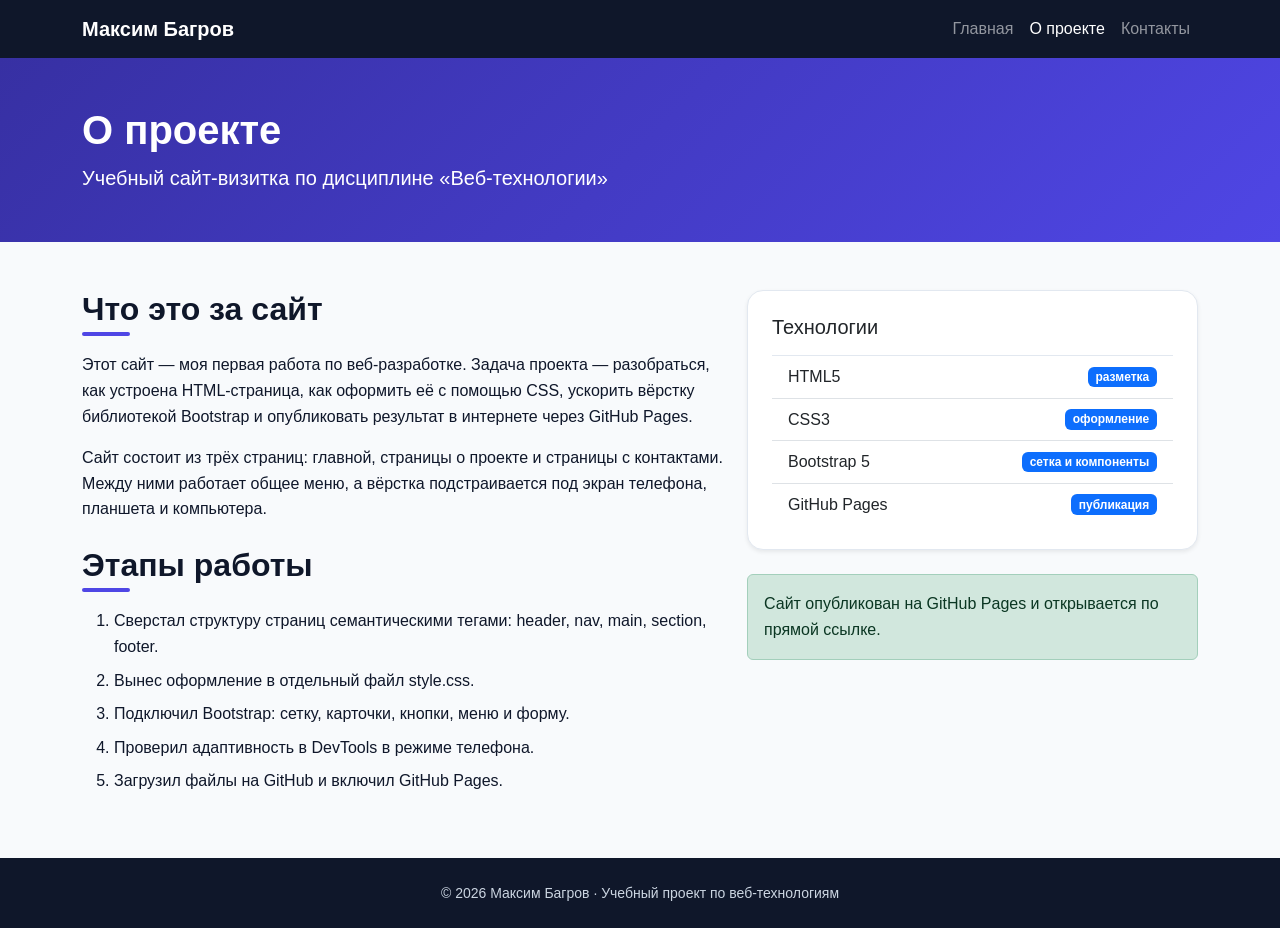
==== about.html @ 53c6dbe7 "Add about.html for project overview" ====
<!doctype html>
<html lang="ru">
<head>
  <meta charset="UTF-8">
  <meta name="viewport" content="width=device-width, initial-scale=1.0">
  <title>О проекте — Максим Багров</title>
  <link href="https://cdn.jsdelivr.net/npm/bootstrap@5.3.3/dist/css/bootstrap.min.css" rel="stylesheet">
  <link rel="stylesheet" href="style.css">
</head>
<body>

  <header>
    <nav class="navbar navbar-expand-md navbar-dark main-nav">
      <div class="container">
        <a class="navbar-brand fw-bold" href="index.html">Максим Багров</a>
        <button class="navbar-toggler" type="button" data-bs-toggle="collapse" data-bs-target="#menu"
                aria-controls="menu" aria-expanded="false" aria-label="Открыть меню">
          <span class="navbar-toggler-icon"></span>
        </button>
        <div class="collapse navbar-collapse" id="menu">
          <ul class="navbar-nav ms-auto">
            <li class="nav-item"><a class="nav-link" href="index.html">Главная</a></li>
            <li class="nav-item"><a class="nav-link active" aria-current="page" href="about.html">О проекте</a></li>
            <li class="nav-item"><a class="nav-link" href="contacts.html">Контакты</a></li>
          </ul>
        </div>
      </div>
    </nav>
  </header>

  <main>
    <section class="page-head py-5">
      <div class="container">
        <h1 class="display-6 fw-bold">О проекте</h1>
        <p class="lead mb-0">Учебный сайт-визитка по дисциплине «Веб-технологии»</p>
      </div>
    </section>

    <section class="container py-5">
      <div class="row g-4">
        <div class="col-12 col-lg-7">
          <h2 class="section-title mb-3">Что это за сайт</h2>
          <p>
            Этот сайт — моя первая работа по веб-разработке. Задача проекта —
            разобраться, как устроена HTML-страница, как оформить её с помощью CSS,
            ускорить вёрстку библиотекой Bootstrap и опубликовать результат
            в интернете через GitHub Pages.
          </p>
          <p>
            Сайт состоит из трёх страниц: главной, страницы о проекте и страницы
            с контактами. Между ними работает общее меню, а вёрстка подстраивается
            под экран телефона, планшета и компьютера.
          </p>

          <h2 class="section-title mt-4 mb-3">Этапы работы</h2>
          <ol class="steps">
            <li>Сверстал структуру страниц семантическими тегами: header, nav, main, section, footer.</li>
            <li>Вынес оформление в отдельный файл style.css.</li>
            <li>Подключил Bootstrap: сетку, карточки, кнопки, меню и форму.</li>
            <li>Проверил адаптивность в DevTools в режиме телефона.</li>
            <li>Загрузил файлы на GitHub и включил GitHub Pages.</li>
          </ol>
        </div>

        <div class="col-12 col-lg-5">
          <div class="card p-4 shadow-sm">
            <h2 class="h5 mb-3">Технологии</h2>
            <ul class="list-group list-group-flush">
              <li class="list-group-item d-flex justify-content-between align-items-center">
                HTML5 <span class="badge text-bg-primary">разметка</span>
              </li>
              <li class="list-group-item d-flex justify-content-between align-items-center">
                CSS3 <span class="badge text-bg-primary">оформление</span>
              </li>
              <li class="list-group-item d-flex justify-content-between align-items-center">
                Bootstrap 5 <span class="badge text-bg-primary">сетка и компоненты</span>
              </li>
              <li class="list-group-item d-flex justify-content-between align-items-center">
                GitHub Pages <span class="badge text-bg-primary">публикация</span>
              </li>
            </ul>
          </div>

          <div class="alert alert-success mt-4 mb-0">
            Сайт опубликован на GitHub Pages и открывается по прямой ссылке.
          </div>
        </div>
      </div>
    </section>
  </main>

  <footer class="site-footer py-4">
    <div class="container text-center">
      <p class="mb-0">© 2026 Максим Багров · Учебный проект по веб-технологиям</p>
    </div>
  </footer>

  <script src="https://cdn.jsdelivr.net/npm/bootstrap@5.3.3/dist/js/bootstrap.bundle.min.js"></script>
</body>
</html>
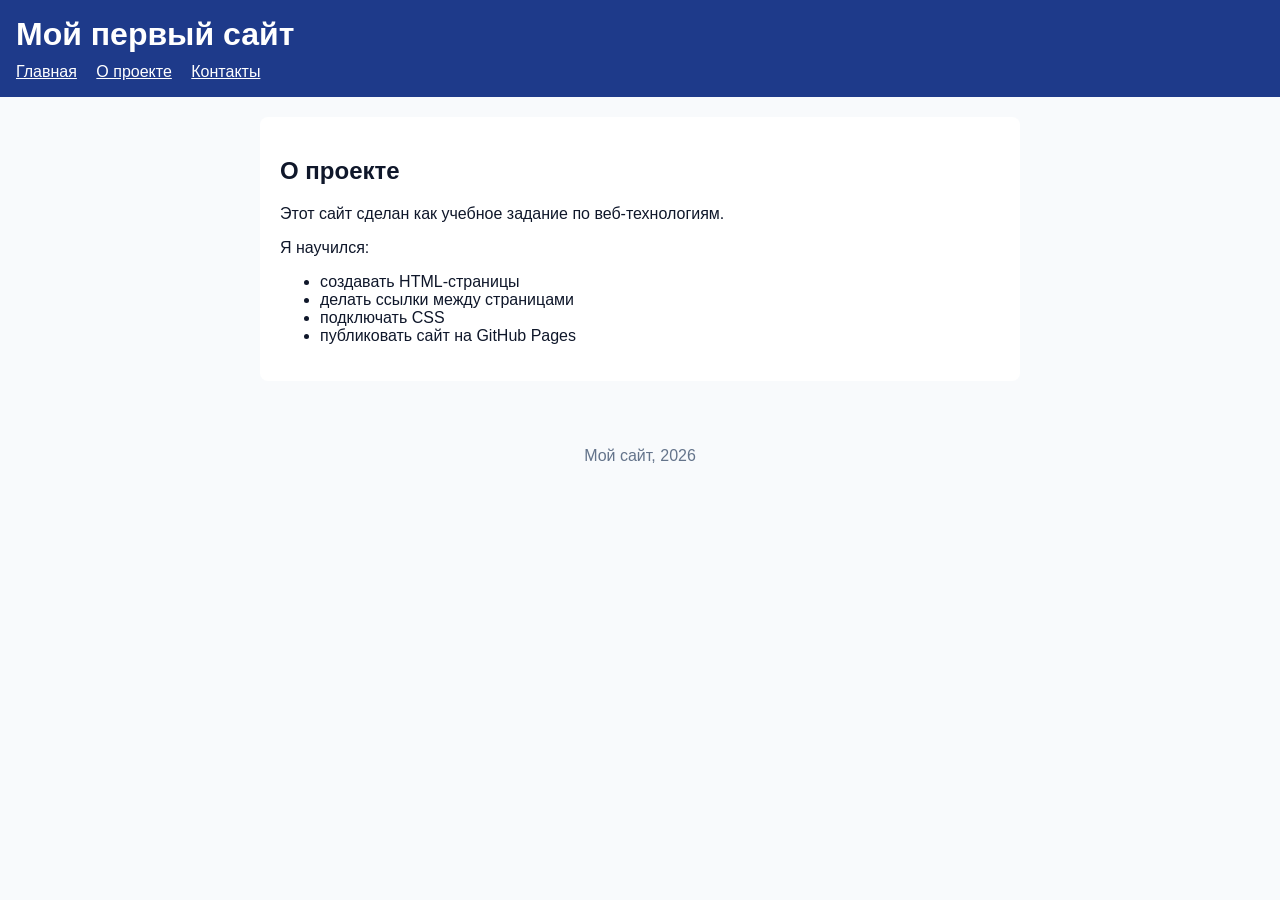
==== commit b74027a5: "Refactor about.html for clarity and content update Updated the project title and simplified the navi" ====
--- a/about.html
+++ b/about.html
@@ -3,98 +3,35 @@
 <head>
   <meta charset="UTF-8">
   <meta name="viewport" content="width=device-width, initial-scale=1.0">
-  <title>О проекте — Максим Багров</title>
-  <link href="https://cdn.jsdelivr.net/npm/bootstrap@5.3.3/dist/css/bootstrap.min.css" rel="stylesheet">
+  <title>О проекте</title>
   <link rel="stylesheet" href="style.css">
 </head>
 <body>
-
   <header>
-    <nav class="navbar navbar-expand-md navbar-dark main-nav">
-      <div class="container">
-        <a class="navbar-brand fw-bold" href="index.html">Максим Багров</a>
-        <button class="navbar-toggler" type="button" data-bs-toggle="collapse" data-bs-target="#menu"
-                aria-controls="menu" aria-expanded="false" aria-label="Открыть меню">
-          <span class="navbar-toggler-icon"></span>
-        </button>
-        <div class="collapse navbar-collapse" id="menu">
-          <ul class="navbar-nav ms-auto">
-            <li class="nav-item"><a class="nav-link" href="index.html">Главная</a></li>
-            <li class="nav-item"><a class="nav-link active" aria-current="page" href="about.html">О проекте</a></li>
-            <li class="nav-item"><a class="nav-link" href="contacts.html">Контакты</a></li>
-          </ul>
-        </div>
-      </div>
+    <h1>Мой первый сайт</h1>
+    <nav>
+      <a href="index.html">Главная</a>
+      <a href="about.html">О проекте</a>
+      <a href="contacts.html">Контакты</a>
     </nav>
   </header>
 
   <main>
-    <section class="page-head py-5">
-      <div class="container">
-        <h1 class="display-6 fw-bold">О проекте</h1>
-        <p class="lead mb-0">Учебный сайт-визитка по дисциплине «Веб-технологии»</p>
-      </div>
-    </section>
-
-    <section class="container py-5">
-      <div class="row g-4">
-        <div class="col-12 col-lg-7">
-          <h2 class="section-title mb-3">Что это за сайт</h2>
-          <p>
-            Этот сайт — моя первая работа по веб-разработке. Задача проекта —
-            разобраться, как устроена HTML-страница, как оформить её с помощью CSS,
-            ускорить вёрстку библиотекой Bootstrap и опубликовать результат
-            в интернете через GitHub Pages.
-          </p>
-          <p>
-            Сайт состоит из трёх страниц: главной, страницы о проекте и страницы
-            с контактами. Между ними работает общее меню, а вёрстка подстраивается
-            под экран телефона, планшета и компьютера.
-          </p>
-
-          <h2 class="section-title mt-4 mb-3">Этапы работы</h2>
-          <ol class="steps">
-            <li>Сверстал структуру страниц семантическими тегами: header, nav, main, section, footer.</li>
-            <li>Вынес оформление в отдельный файл style.css.</li>
-            <li>Подключил Bootstrap: сетку, карточки, кнопки, меню и форму.</li>
-            <li>Проверил адаптивность в DevTools в режиме телефона.</li>
-            <li>Загрузил файлы на GitHub и включил GitHub Pages.</li>
-          </ol>
-        </div>
-
-        <div class="col-12 col-lg-5">
-          <div class="card p-4 shadow-sm">
-            <h2 class="h5 mb-3">Технологии</h2>
-            <ul class="list-group list-group-flush">
-              <li class="list-group-item d-flex justify-content-between align-items-center">
-                HTML5 <span class="badge text-bg-primary">разметка</span>
-              </li>
-              <li class="list-group-item d-flex justify-content-between align-items-center">
-                CSS3 <span class="badge text-bg-primary">оформление</span>
-              </li>
-              <li class="list-group-item d-flex justify-content-between align-items-center">
-                Bootstrap 5 <span class="badge text-bg-primary">сетка и компоненты</span>
-              </li>
-              <li class="list-group-item d-flex justify-content-between align-items-center">
-                GitHub Pages <span class="badge text-bg-primary">публикация</span>
-              </li>
-            </ul>
-          </div>
-
-          <div class="alert alert-success mt-4 mb-0">
-            Сайт опубликован на GitHub Pages и открывается по прямой ссылке.
-          </div>
-        </div>
-      </div>
+    <section>
+      <h2>О проекте</h2>
+      <p>Этот сайт сделан как учебное задание по веб-технологиям.</p>
+      <p>Я научился:</p>
+      <ul>
+        <li>создавать HTML-страницы</li>
+        <li>делать ссылки между страницами</li>
+        <li>подключать CSS</li>
+        <li>публиковать сайт на GitHub Pages</li>
+      </ul>
     </section>
   </main>
 
-  <footer class="site-footer py-4">
-    <div class="container text-center">
-      <p class="mb-0">© 2026 Максим Багров · Учебный проект по веб-технологиям</p>
-    </div>
+  <footer>
+    <p>Мой сайт, 2026</p>
   </footer>
-
-  <script src="https://cdn.jsdelivr.net/npm/bootstrap@5.3.3/dist/js/bootstrap.bundle.min.js"></script>
 </body>
 </html>
--- a/style.css
+++ b/style.css
@@ -0,0 +1,57 @@
+* { box-sizing: border-box; }
+
+body {
+  margin: 0;
+  font-family: Arial, sans-serif;
+  background: #f8fafc;
+  color: #0f172a;
+}
+
+header {
+  background: #1e3a8a;
+  color: white;
+  padding: 16px;
+}
+
+header h1 {
+  margin: 0 0 10px;
+}
+
+nav a {
+  color: white;
+  margin-right: 15px;
+}
+
+main {
+  max-width: 800px;
+  margin: 0 auto;
+  padding: 20px;
+}
+
+section {
+  background: white;
+  padding: 20px;
+  margin-bottom: 20px;
+  border-radius: 8px;
+}
+
+img {
+  width: 200px;
+}
+
+footer {
+  text-align: center;
+  color: #64748b;
+  padding: 10px;
+}
+
+@media (max-width: 600px) {
+  nav a {
+    display: block;
+    margin-bottom: 5px;
+  }
+
+  img {
+    width: 100%;
+  }
+}
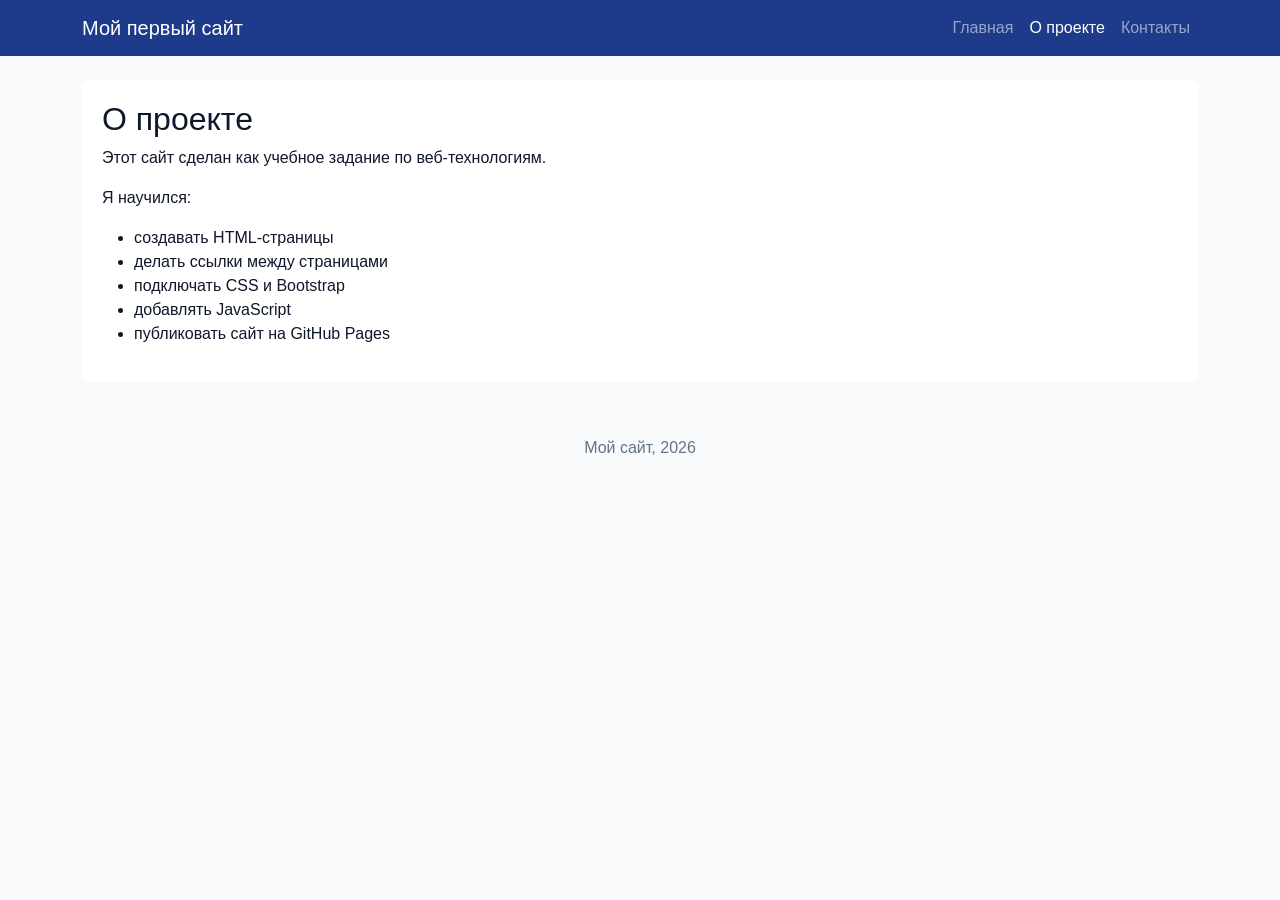
==== commit 57e2afe2: "Refactor header and main section with Bootstrap" ====
--- a/about.html
+++ b/about.html
@@ -4,27 +4,40 @@
   <meta charset="UTF-8">
   <meta name="viewport" content="width=device-width, initial-scale=1.0">
   <title>О проекте</title>
+  <link href="https://cdn.jsdelivr.net/npm/bootstrap@5.3.3/dist/css/bootstrap.min.css" rel="stylesheet">
   <link rel="stylesheet" href="style.css">
+  <script src="https://cdn.jsdelivr.net/npm/bootstrap@5.3.3/dist/js/bootstrap.bundle.min.js" defer></script>
+  <script src="script.js" defer></script>
 </head>
 <body>
   <header>
-    <h1>Мой первый сайт</h1>
-    <nav>
-      <a href="index.html">Главная</a>
-      <a href="about.html">О проекте</a>
-      <a href="contacts.html">Контакты</a>
+    <nav class="navbar navbar-expand-sm navbar-dark">
+      <div class="container">
+        <a class="navbar-brand" href="index.html">Мой первый сайт</a>
+        <button class="navbar-toggler" type="button" data-bs-toggle="collapse" data-bs-target="#menu">
+          <span class="navbar-toggler-icon"></span>
+        </button>
+        <div class="collapse navbar-collapse" id="menu">
+          <ul class="navbar-nav ms-auto">
+            <li class="nav-item"><a class="nav-link" href="index.html">Главная</a></li>
+            <li class="nav-item"><a class="nav-link active" href="about.html">О проекте</a></li>
+            <li class="nav-item"><a class="nav-link" href="contacts.html">Контакты</a></li>
+          </ul>
+        </div>
+      </div>
     </nav>
   </header>
 
-  <main>
-    <section>
+  <main class="container py-4">
+    <section class="block">
       <h2>О проекте</h2>
       <p>Этот сайт сделан как учебное задание по веб-технологиям.</p>
       <p>Я научился:</p>
       <ul>
         <li>создавать HTML-страницы</li>
         <li>делать ссылки между страницами</li>
-        <li>подключать CSS</li>
+        <li>подключать CSS и Bootstrap</li>
+        <li>добавлять JavaScript</li>
         <li>публиковать сайт на GitHub Pages</li>
       </ul>
     </section>
--- a/style.css
+++ b/style.css
@@ -1,34 +1,14 @@
-* { box-sizing: border-box; }
-
 body {
-  margin: 0;
   font-family: Arial, sans-serif;
   background: #f8fafc;
   color: #0f172a;
 }
 
-header {
+.navbar {
   background: #1e3a8a;
-  color: white;
-  padding: 16px;
 }
 
-header h1 {
-  margin: 0 0 10px;
-}
-
-nav a {
-  color: white;
-  margin-right: 15px;
-}
-
-main {
-  max-width: 800px;
-  margin: 0 auto;
-  padding: 20px;
-}
-
-section {
+.block {
   background: white;
   padding: 20px;
   margin-bottom: 20px;
@@ -37,6 +17,11 @@
 
 img {
   width: 200px;
+  max-width: 100%;
+}
+
+.card:hover {
+  background: #eef2ff;
 }
 
 footer {
@@ -46,12 +31,7 @@
 }
 
 @media (max-width: 600px) {
-  nav a {
-    display: block;
-    margin-bottom: 5px;
-  }
-
-  img {
-    width: 100%;
+  h2 {
+    font-size: 24px;
   }
 }
